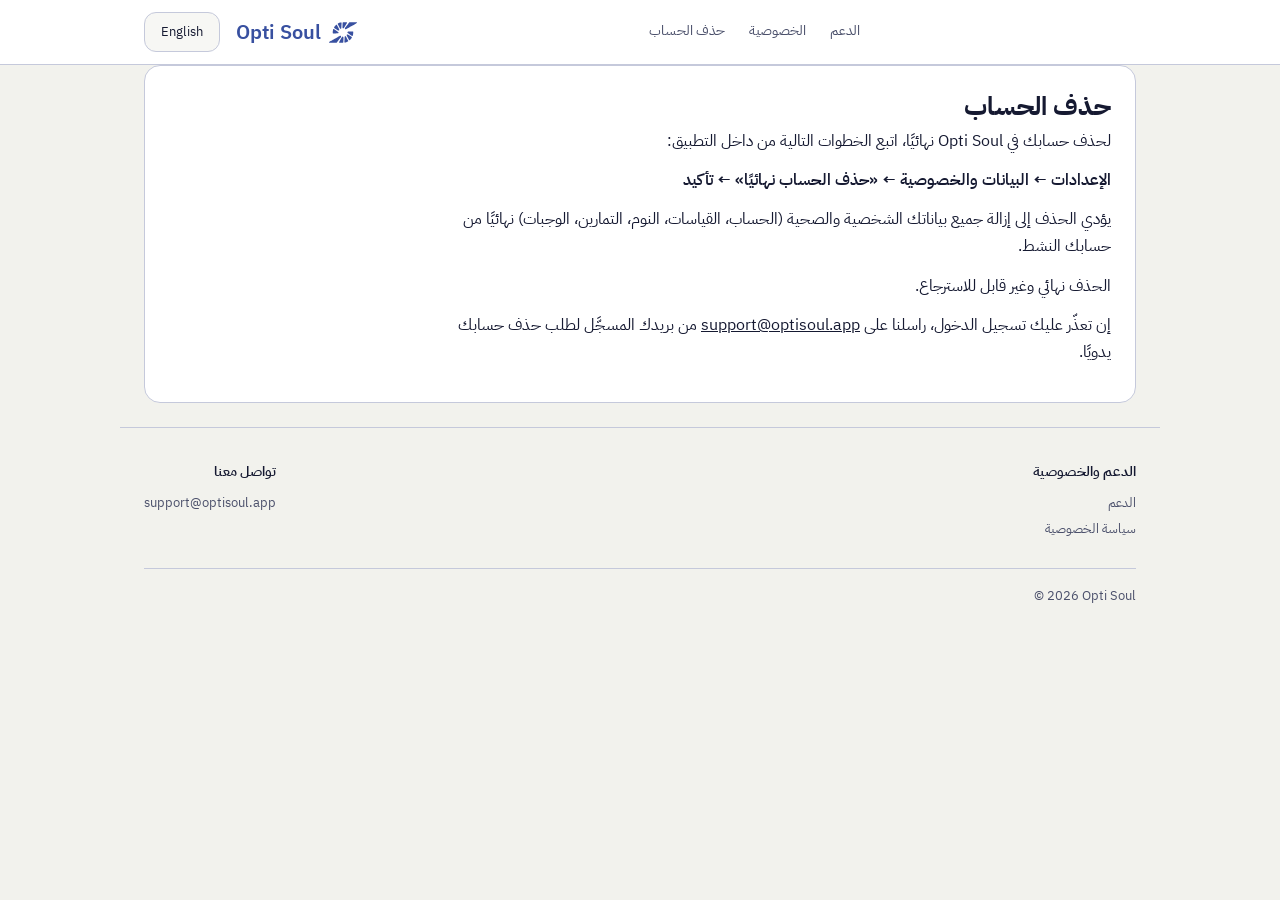
==== delete-account/index.html @ 91b5730b "site: resolve /delete-account pretty URL on GitHub Pages Plain static file servers (verified locally" ====
<!DOCTYPE html>
<html lang="ar" dir="rtl">
<head>
<meta charset="utf-8">
<meta name="viewport" content="width=device-width, initial-scale=1">
<script>
(function () {
  var html = document.documentElement;
  html.classList.add("js");
  /* شبكة أمان: لو تعذّر تحميل assets/js/nav.js (شبكة · حاجب إعلانات · خطأ
     تحليل) يبقى المحتوى مخفيًا للأبد بصنف html.js وحده بلا هذا؛ نظهره
     قسرًا بعد مهلة قصيرة إن لم يكن nav.js قد فعل ذلك عبر IntersectionObserver
     أولًا. راجع assets/style.css (قواعد .reveal) لسياق الحل الكامل. */
  setTimeout(function () {
    var els = document.querySelectorAll(".reveal:not(.is-visible)");
    for (var i = 0; i < els.length; i++) els[i].classList.add("is-visible");
  }, 1500);
})();
</script>
<title>حذف الحساب | Opti Soul</title>
<meta name="description" content="خطوات حذف حساب Opti Soul نهائيًا — How to permanently delete your Opti Soul account.">
<link rel="icon" type="image/svg+xml" href="../assets/brand/favicon.svg">
<link rel="icon" type="image/png" sizes="32x32" href="../assets/brand/favicon-32.png">
<link rel="apple-touch-icon" href="../assets/brand/favicon-180.png">
<link rel="canonical" href="https://optisoul.app/delete-account.html">

<meta name="theme-color" media="(prefers-color-scheme: light)" content="#F2F2ED">

<meta property="og:type" content="website">
<meta property="og:site_name" content="Opti Soul">
<meta property="og:title" content="حذف الحساب | Opti Soul">
<meta property="og:description" content="خطوات حذف حساب Opti Soul نهائيًا — How to permanently delete your Opti Soul account.">
<meta property="og:url" content="https://optisoul.app/delete-account.html">
<meta property="og:locale" content="ar_SA">
<meta name="twitter:card" content="summary">
<meta name="twitter:title" content="حذف الحساب | Opti Soul">
<meta name="twitter:description" content="خطوات حذف حساب Opti Soul نهائيًا — How to permanently delete your Opti Soul account.">

<link rel="preload" href="../assets/fonts/IBMPlexSansArabic-Regular.woff2" as="font" type="font/woff2" crossorigin>
<link rel="preload" href="../assets/fonts/IBMPlexSansArabic-Bold.woff2" as="font" type="font/woff2" crossorigin>
<link rel="preload" href="../assets/fonts/IBMPlexSansArabic-SemiBold.woff2" as="font" type="font/woff2" crossorigin>
<link rel="stylesheet" href="../assets/tokens.css">
<link rel="stylesheet" href="../assets/style.css">
</head>
<body>

<a class="skip-link" href="#main">
  <span data-ar>تخطَّ إلى المحتوى</span><span data-en hidden>Skip to content</span>
</a>

<header class="site-header">
  <div class="bar">
    <a class="brand" href="../support.html">
      <span class="brand-mark" aria-hidden="true"></span>
      <span class="brand-name">Opti Soul</span>
    </a>

    <div class="header-actions">
      <button id="langBtn" class="lang-toggle" type="button">English</button>
    </div>

    <details class="nav-disclosure" id="navDisclosure" open>
      <summary class="nav-toggle" id="navToggle" aria-controls="siteNav" aria-expanded="true">
        <span class="bar-line" aria-hidden="true"></span>
        <span class="bar-line" aria-hidden="true"></span>
        <span class="bar-line" aria-hidden="true"></span>
        <span class="sr-only">
          <span data-ar>فتح القائمة أو إغلاقها</span><span data-en hidden>Open or close the menu</span>
        </span>
      </summary>

      <nav class="site-nav" id="siteNav" aria-label="التنقّل الرئيسي" data-aria-label-ar="التنقّل الرئيسي" data-aria-label-en="Main navigation">
        <a href="../support.html"><span data-ar>الدعم</span><span data-en hidden>Support</span></a>
        <a href="../privacy.html"><span data-ar>الخصوصية</span><span data-en hidden>Privacy</span></a>
        <a href="../delete-account.html"><span data-ar>حذف الحساب</span><span data-en hidden>Delete Account</span></a>
      </nav>
    </details>
  </div>
</header>

<main id="main">

<!-- ==================== العربية ==================== -->
<article class="card" data-ar>
  <h1>حذف الحساب</h1>
  <p>لحذف حسابك في Opti Soul نهائيًا، اتبع الخطوات التالية من داخل التطبيق:</p>
  <p><strong>الإعدادات ← البيانات والخصوصية ← «حذف الحساب نهائيًا» ← تأكيد</strong></p>
  <p>يؤدي الحذف إلى إزالة جميع بياناتك الشخصية والصحية (الحساب، القياسات، النوم، التمارين، الوجبات) نهائيًا من حسابك النشط.</p>
  <p>الحذف نهائي وغير قابل للاسترجاع.</p>
  <p>إن تعذّر عليك تسجيل الدخول، راسلنا على <a class="ltr" href="mailto:support@optisoul.app">support@optisoul.app</a> من بريدك المسجَّل لطلب حذف حسابك يدويًا.</p>
</article>

<!-- ==================== English ==================== -->
<article class="card" data-en hidden>
  <h1>Delete Account</h1>
  <p>To permanently delete your Opti Soul account, follow these steps in the app:</p>
  <p><strong>Settings &rsaquo; Data &amp; Privacy &rsaquo; "Permanently delete account" &rsaquo; Confirm</strong></p>
  <p>Deletion permanently removes all your personal and health data (account, measurements, sleep, workouts, meals) from your active account.</p>
  <p>Deletion is irreversible.</p>
  <p>If you can't sign in, email <a href="mailto:support@optisoul.app">support@optisoul.app</a> from your registered address to request manual deletion.</p>
</article>

</main>

<footer>
  <div class="footer-col">
    <strong><span data-ar>الدعم والخصوصية</span><span data-en hidden>Support &amp; Privacy</span></strong>
    <a href="../support.html"><span data-ar>الدعم</span><span data-en hidden>Support</span></a>
    <a href="../privacy.html"><span data-ar>سياسة الخصوصية</span><span data-en hidden>Privacy Policy</span></a>
  </div>
  <div class="footer-col">
    <strong><span data-ar>تواصل معنا</span><span data-en hidden>Contact</span></strong>
    <a class="footer-email" href="mailto:support@optisoul.app">support@optisoul.app</a>
  </div>
  <div class="footer-copy">&copy; 2026 Opti Soul</div>
</footer>

<script src="../lang.js"></script>
<script src="../assets/js/nav.js"></script>
</body>
</html>
---- assets/tokens.css ----
/* ============================================================================
   Opti Soul — tokens.css
   مصدر واحد للتوكِنات. يُستورد في اللوحين والموقع؛ لا يعلن أحدهم توكِنًا محليًّا.
   مشتق من العلامة #151931 (صبغة 231°) ومن #F2F2ED — مقيسين من opti-soul-mark.png.
   البنية على نمط shadcn (:root / .dark) بأسمائها وأدوارها؛ القيم قيم Opti Soul.
   ⚠️ غير معتمد في DS الحاكم بعد. الأسبقية: الكود والقاعدة ← DS v2.0 ← هذا الملف.

   AMEND-15/16/17 (هذه الدفعة): النظام أحادي اللون في واجهة التطبيق — الهوية
   #3850A0/#7C93E8 والأكسنت #00FFCC والشفق (أورورا) كلها تنسحب من أدوار
   الواجهة. اللون يبقى فقط للدلالة (نجاح/تحذير/خطأ) والماكروز والبيانات
   (حلقات/رسوم/نوم) — تلك الأخيرة بمقياس تركواز واحد جديد (--data-*).
   الأزرار/العناصر/التنقّل/الحقول: كتلة أحادية معكوسة (أبيض في الداكن ·
   أسود في الفاتح) — لا لون علامة. التركيز: سماكة حدّ لا لون خاص — انظر
   :focus-visible أسفل الملف.
   ============================================================================ */

:root {
  /* ── الأسطح ── */
  --background:            #F2F2ED;
  --surface:               #FFFFFF;
  --elev-top:              #FFFFFF;
  --elev-bot:              #F7F7F4;
  --surface-elevated:      linear-gradient(180deg, var(--elev-top), var(--elev-bot));
  --card:                  #FFFFFF;
  --popover:               #FFFFFF;

  /* ── النص ── */
  --foreground:            #151931;   /* 15.39 على الخلفية */
  --card-foreground:       #151931;
  --popover-foreground:    #151931;
  --muted-foreground:      #4B506B;   /* 7.03 */

  /* ── الحدود والحقول ── */
  --border:                #C5C9DB;
  --input:                 #FFFFFF;
  --input-border:          #C5C9DB;
  /* --ring: كانت أكسنت #00FFCC — AMEND-17: التركيز الآن حدّ محايد أثقل لا
     لون خاص. تُبقى مُعرَّفة (تفاديًا لكسر أي استهلاك لوحي قائم) لكن تُشير
     إلى حبر محايد، لا صبغة. انظر --focus-weight وقاعدة :focus-visible أسفل. */
  --ring:                  var(--foreground);

  /* ── الأدوار — AMEND-15: كتلة معكوسة أحادية بدل لون الهوية.
     primary/primary-foreground يتبادلان مكان الحبر/الخلفية حرفيًّا: كتلة
     سوداء على نص أبيض في الفاتح، وكتلة بيضاء على نص أسود في الداكن —
     "معكوسة" بمعنى معاكسة لسطح الخلفية المحيط بها في كل وضع. ── */
  --primary:               var(--foreground);
  --primary-foreground:    var(--background);
  --secondary:             #FFFFFF;
  --secondary-foreground:  #151931;
  --muted:                 #F7F7F4;

  /* ── الدلالة — لون واحد للوضعين، بقرار المالك. الأكسنت #00FFCC تقاعد
     (AMEND-17) — كان الدور الوحيد غير الدلالي هنا؛ لا يُستبدَل بلون آخر،
     الإنجاز/الحالة النشطة تُعرَض الآن بالكتلة الأحادية (primary) أو
     بالدلالة الفعلية (success) حسب السياق، لا بلون طاقة خاص. ── */
  --success:               #5FD97F;
  --warning:               #E8A54E;
  --danger:                #E8705F;
  --destructive:           #E8705F;   /* اسم shadcn، بقيمة danger — لا لون ثانٍ */
  --destructive-foreground:#F2F2ED;

  /* ── الماكروز — تحتفظ بلونها، غير متأثرة بالتحوّل الأحادي (القرار
     يستثنيها صراحة) ── */
  --macro-protein:         #7C93E8;
  --macro-carbs:           #FFDB46;
  --macro-fat:             #E8A54E;

  /* ── مقياس البيانات — تركواز واحد، صبغة واحدة، كلا الوضعين (AMEND-16).
     11 وقفة من `50` (الأفتح) إلى `950` (الأغمق) — قيم مطلقة لا تتغيّر
     بين الوضعين؛ الأدوار أسفل تختار الوقفة المناسبة لكل وضع. اللون هنا
     محصور بثلاثة استعمالات فقط: الحلقات · الرسوم · مراحل النوم — لا شيء
     غيرها (لا أزرار، لا تنقّل، لا حقول). ── */
  --data-50:               #F3FAF9;
  --data-100:              #D7F0EE;
  --data-200:              #B0DFDC;
  --data-300:              #80C8C6;
  --data-400:              #56ABAB;
  --data-500:              #3C8F90;
  --data-600:              #2E7073;
  --data-700:              #285A5D;
  --data-800:              #24494B;
  --data-900:              #213E40;
  --data-950:              #132D30;

  /* ── الحلقات (تقدّم/أهداف) — تدرّج + رأس متوهّج، فاتح: وقفات أغمق
     (الخلفية فاتحة فتحتاج تشبّعًا أعلى للتباين) ── */
  --data-ring-start:       var(--data-600);
  --data-ring-end:         var(--data-800);
  --data-ring-head:        var(--data-900);

  /* ── الرسوم البيانية — سلسلة واحدة ── */
  --data-chart-single:     var(--data-700);
  /* ── الرسوم البيانية — عدّة سلاسل، حتى 3 ألوان صريحة. سلسلة رابعة
     تحتاج نمطًا (خط متقطّع/نقطي/نسيج) لا وقفة تركواز رابعة — DS-C4
     إلزامية (اللون ليس القناة الوحيدة أصلًا، وأربع درجات من نفس الصبغة
     مائلة للتشابه البصري بدون نمط مرافق). ── */
  --data-chart-1:          var(--data-600);
  --data-chart-2:          var(--data-800);
  --data-chart-3:          var(--data-950);

  /* ── مراحل النوم — مرتّبة على نفس المقياس، عميق → ريم. الثلاثة كلها
     الآن من قرار مالك مباشر (30 أغسطس 2026): «خفيف» كانت مُستنتَجة
     بالمنتصف بين عميق/ريم (400 داكن · 800 فاتح) — استُبدلت بـ300/700.
     استيقاظ يبقى تحذير (لا تركواز) — دلالة لا بيانات. ── */
  --data-sleep-deep:        var(--data-950);
  --data-sleep-light:       var(--data-700);   /* قرار مالك (30 أغسطس 2026) — يستبدل القيمة المُستنتَجة 800 */
  --data-sleep-rem:         var(--data-600);
  --data-sleep-awake:       var(--warning);

  /* ── نصف القطر — مقيس من lib/core/app_theme.dart:704-708 (AppRadii)
     لا من الملحق ولا من اللوحين: كلاهما كان يحمل سلّمًا مخالفًا للكود الحيّ.
     الأسماء بالدور لا بالحجم، لأن هذا ما يفعله AppRadii. ── */
  --radius-button: 12px;   /* AppRadii.button */
  --radius-input:  12px;   /* AppRadii.input */
  --radius-snack:  12px;   /* AppRadii.snackBar */
  --radius-card:   16px;   /* AppRadii.card */
  --radius-sheet:  24px;   /* AppRadii.sheet */
  --radius-pill:   999px;  /* لا نظير في AppRadii — للحبّات الدائرية */

  /* أسماء اللوحين، مربوطة بالأدوار أعلاه — لا سلّم ثانٍ */
  --r-xs: var(--radius-button);
  --r-sm: var(--radius-button);
  --r-md: var(--radius-card);
  --r-lg: var(--radius-sheet);
  --r-xl: var(--radius-pill);

  /* ── الحركة — سلّم DS v2.0 الحاكم حرفيًا ── */
  --dur-fast: 120ms;  --dur-base: 200ms;  --dur-std: 300ms;
  --dur-scenic: 450ms; --dur-narrative: 800ms;
  --ease-standard: cubic-bezier(0.215, 0.61, 0.355, 1);   /* easeOutCubic */
  --ease-rings:    cubic-bezier(0.165, 0.84, 0.44, 1);    /* easeOutQuart */
  --dur-celebration: 1200ms;  /* AMEND-11 مقترح — غالق · رقم قياسي · إنهاء جلسة */

  /* ── التركيز — سماكة حدّ لا لون خاص (AMEND-17). كان --focus هالة أكسنت
     ملوَّنة؛ الإشارة الآن سماكة الحدّ وحدها فوق حبر محايد. ── */
  --focus-weight:          3px;

  /* ── أسماء اللوحين والموقع (المستهلك الفعلي) ─────────────────────────────
     ليست أسماء بديلة: هي الأسماء المستعملة في كل var() في اللوحين. أُبقيت
     كما هي لئلا تُعاد كتابة 32 موضعًا، وقيمها من العائلة المعتمدة.
     AMEND-17: --brand و--accent-ink كانتا تحملان لون الهوية/نصّه — أُعيد
     توجيههما إلى الحبر المحايد (نفس primary/primary-foreground أعلاه) بدل
     حذفهما، فلا ينكسر أي استهلاك لوحي قائم؛ إعادة تسمية 32 الموضع نفسها
     خارج نطاق هذه الدفعة (توكِنات فقط، لا Dart ولا تعديل بنية اللوحين). */
  --bg:                    #F2F2ED;
  --elevated:              #FFFFFF;   /* للاستعمالات غير المتدرّجة فقط */
  --stroke:                #C5C9DB;
  --text:                  #151931;
  --text-2:                #4B506B;
  --brand:                 var(--primary);       /* كانت #3850A0 — أُعيد توجيهها، لا لون هوية بعد الآن */
  --accent-ink:            var(--primary-foreground); /* كانت نصًّا فوق أكسنت #00FFCC — بلا سطح أكسنت لتقف عليه بعد التقاعد */
  --error:                 #E8705F;
  /* الماكروز بأسماء اللوحين — s2/s3/s4 تبقى ماكروز بلا تغيير. s1 كانت
     الأكسنت #00FFCC (لا ماكرو) — أُعيد توجيهها لسلسلة بيانات تركواز
     واحدة بدل حذفها (AMEND-17). */
  --s1:                    var(--data-chart-single);
  --s2:                    #7C93E8;   /* بروتين */
  --s3:                    #E8A54E;   /* دهون */
  --s4:                    #FFDB46;   /* كارب */
  /* الظلال وحلقة التركيز */
  --sh1: 0 1px 2px rgba(0,0,0,.04), 0 1px 1px rgba(0,0,0,.02);
  --sh2: 0 4px 12px rgba(0,0,0,.06), 0 2px 4px rgba(0,0,0,.04);
  --sh3: 0 12px 32px rgba(0,0,0,.08), 0 4px 8px rgba(0,0,0,.04);
  /* --focus: كانت هالة أكسنت rgba(0,255,204,.28) — أُعيد توجيهها لحبر
     محايد شفاف (AMEND-17)؛ الإشارة الفعلية سماكة الحدّ (--focus-weight)
     لا هذا الظل. */
  --focus: 0 0 0 3px rgba(21,25,49,.28);
}

.dark {
  --background:            #0D0F1D;
  --surface:               #13172D;
  --elev-top:              #1A1F3C;
  --elev-bot:              #151930;
  --card:                  #13172D;
  --popover:               #13172D;

  --foreground:            #F2F2ED;   /* 16.95 */
  --card-foreground:       #F2F2ED;
  --popover-foreground:    #F2F2ED;
  --muted-foreground:      #9A9EB8;   /* 7.21 */

  --border:                #2C304C;
  --input:                 #1A1F3C;
  --input-border:          #2C304C;
  --ring:                  var(--foreground);

  --primary:               var(--foreground);
  --primary-foreground:    var(--background);
  --secondary:             #1A1F3C;
  --secondary-foreground:  #F2F2ED;
  --muted:                 #13172D;

  /* الدلالة والماكروز: نفس قيم الفاتح — قرار المالك، لون واحد للوضعين */

  /* ── الحلقات — الداكن: وقفات أفتح (الخلفية داكنة فتكفيها تشبّع أقل) ── */
  --data-ring-start:       var(--data-200);
  --data-ring-end:         var(--data-400);
  --data-ring-head:        var(--data-100);

  --data-chart-single:     var(--data-300);
  --data-chart-1:          var(--data-100);
  --data-chart-2:          var(--data-300);
  --data-chart-3:          var(--data-500);

  --data-sleep-deep:        var(--data-500);
  --data-sleep-light:       var(--data-300);   /* قرار مالك (30 أغسطس 2026) — يستبدل القيمة المُستنتَجة 400 */
  --data-sleep-rem:         var(--data-200);
  --data-sleep-awake:       var(--warning);

  --focus-weight:          3px;

  /* أسماء اللوحين — الوضع الداكن */
  --bg:                    #0D0F1D;
  --elevated:              #1A1F3C;
  --stroke:                #2C304C;
  --text:                  #F2F2ED;
  --text-2:                #9A9EB8;
  --brand:                 var(--primary);
  --accent-ink:            var(--primary-foreground);
  --error:                 #E8705F;
  --s1: var(--data-chart-single);  --s2: #7C93E8;  --s3: #E8A54E;  --s4: #FFDB46;
  --sh1: none;  --sh2: none;  --sh3: none;
  --focus: 0 0 0 3px rgba(242,242,237,.28);
}

/* ── الخصائص المنطقية إلزامية (خامسًا-د) ────────────────────────────────────
   ✅ inset-inline · margin-inline · padding-inline · border-inline
   ❌ left/right · margin-left · padding-right — RTL يصحّ بالبناء لا بالمراجعة   */

/* ── مكاسب طباعية بصفر تكلفة ── */
h1, h2, h3 { text-wrap: balance; }
.num, [data-demo], time, output { font-feature-settings: 'tnum' 1; }

/* ── التحويم: حالة لونية فقط. ممنوع transform/ظل/إزاحة — هي وحدها ما يكلّف
   أداءً ويحتاج عكسًا في RTL. ولكل تحويم مكافئ لمس، فآيفون بلا تحويم. ── */
@media (hover: hover) {
  .interactive:hover { background: var(--elev-top); transition: background var(--dur-fast) var(--ease-standard); }
}
.interactive:active { background: var(--elev-top); }

/* ── التركيز (AMEND-17): سماكة حدّ لا لون خاص — HIG لا يستعمل هالة أكسنت
   ملوَّنة للتركيز، والقرار الأحادي يمنعها أصلًا. --ring الآن حبر محايد
   (يتبع النص/الخلفية بانعكاسها التلقائي بين الوضعين)، والسماكة
   (--focus-weight) هي الإشارة الفعلية، لا الصبغة. لا تزال :focus-visible
   لا :focus، ولا تُحذف. ── */
:focus-visible { outline: var(--focus-weight) solid var(--ring); outline-offset: 2px; }

/* ── احترام تقليل الحركة ── */
@media (prefers-reduced-motion: reduce) {
  *, *::before, *::after { animation-duration: .01ms !important; transition-duration: .01ms !important; }
}
---- assets/style.css ----
/* tokens.css fingerprint: 1019278ce2dd — regenerate by copying opti_soul/docs/tokens.css */

/* =====================================================================
   Opti Soul — أنماط الموقع.
   الألوان تأتي الآن من assets/tokens.css (يُستورد قبل هذا الملف على كل
   صفحة) — لا تعريف لوني محلي هنا (AMEND — Session 37: كان لهذا الملف
   لوحة ألوان يدوية خاصة به مقيسة من app_theme.dart؛ حُذفت واستُبدل كل
   مستهلك بدور tokens.css المناظر، والأكسنت #00FFCC وحدّ #7C93E8 تقاعدا
   نهائيًا لصالح كتلة أحادية اللون. التفاصيل الكاملة في تقرير الجلسة).
   المسافات ونصف القطر والحركة والخط تبقى مِلك هذا الموقع، غير مرتبطة
   بـtokens.css (خارج نطاق تلك الدفعة).
   ===================================================================== */

:root {
  /* المسافات — AppSpacing (app_theme.dart:667-679) */
  --s1: 4px;
  --s2: 8px;
  --s3: 12px;
  --s4: 16px;
  --s5: 24px;
  --s6: 32px;

  /* أنصاف الأقطار — AppRadii (app_theme.dart:701-716) — فقط ما يُستهلك فعليًا */
  --r-card: 16px;
  --r-button: 12px;

  /* الظل — AppShadows.floating (app_theme.dart:737-747): Color(0x59000000) */
  --shadow-floating: 0 4px 12px rgba(0, 0, 0, 0.35);

  /* الحركة — AppMotion (app_theme.dart:722-735) */
  --motion-fast: 200ms;
  --motion-medium: 300ms;
  --motion-curve: cubic-bezier(0.215, 0.61, 0.355, 1); /* تقريب لـ easeOutCubic */

  /* الخط — pubspec.yaml: IBMPlexSansArabic (400 · 600 · 700 فقط)، مستضاف محليًا */
  --font-family: "IBM Plex Sans Arabic", -apple-system, BlinkMacSystemFont,
    "Segoe UI", Tahoma, Arial, sans-serif;

  /* الهوية — الأزرق الأصلي #3850A0 محصور حرفيًّا بمكانين على كامل الموقع:
     علامة الماركة (.brand-mark) ووسم الاسم في الترويسة (.brand) — لا شيء
     غيرهما يستهلك هذا المتغيّر (لا أزرار، لا روابط، لا عناوين، لا تركيز).
     كل ما عداه أحادي اللون عبر أدوار tokens.css. */
  --brand: #3850A0;
}

/* ---------- الخط المستضاف محليًا (assets/fonts/) — لا طلب خارجي ----------
   woff2 هو الصيغة الوحيدة المستضافة الآن (Session 37: حُذف fallback الـttf
   بعد التأكد أن كل المتصفحات المستهدفة تدعم woff2). */
@font-face {
  font-family: "IBM Plex Sans Arabic";
  src: url("fonts/IBMPlexSansArabic-Regular.woff2") format("woff2");
  font-weight: 400;
  font-style: normal;
  font-display: swap;
}
@font-face {
  font-family: "IBM Plex Sans Arabic";
  src: url("fonts/IBMPlexSansArabic-SemiBold.woff2") format("woff2");
  font-weight: 600;
  font-style: normal;
  font-display: swap;
}
@font-face {
  font-family: "IBM Plex Sans Arabic";
  src: url("fonts/IBMPlexSansArabic-Bold.woff2") format("woff2");
  font-weight: 700;
  font-style: normal;
  font-display: swap;
}

* { box-sizing: border-box; }

html, body { margin: 0; padding: 0; }

html {
  scroll-behavior: smooth;
}

@media (prefers-reduced-motion: reduce) {
  html { scroll-behavior: auto; }
  * { animation-duration: 0.01ms !important; animation-iteration-count: 1 !important; transition-duration: 0.01ms !important; scroll-behavior: auto !important; }
}

/* الطباعة العربية — القيم مقيسة قبل التغيير: line-height:1.6 (نص)، 1.35/1.45
   (h1/h2)، font-size:16px، بلا letter-spacing وبلا text-align صريح. القيم
   الجديدة أدناه: 1.7 للنص الجاري (تباين رأسي أوسع للمحارف العربية، يمنع
   قصّ النزول والتشكيل الذي يسبّبه ارتفاع سطر محسوب للاتينية)، 1.3 للعناوين،
   letter-spacing:0 صريح (الحروف متصلة، أي تباعد يكسر الاتصال)، text-align:
   start صريح (يورَّث لكل عنصر ابن، صفر استخدام لـ right). */
body {
  background: var(--background);
  color: var(--foreground);
  font-family: var(--font-family);
  font-weight: 400;
  line-height: 1.7;
  font-size: 16px;
  letter-spacing: 0;
  text-align: start;
  min-width: 320px;
}

@media (max-width: 640px) {
  body { font-size: 17px; } /* حدّ أدنى 17px على الجوال — العربية تبدو أصغر بصريًا عند نفس الحجم الاسمي للاتينية */
}

h1, h2, h3, .brand, .btn, label, button { font-family: var(--font-family); line-height: 1.3; }

/* ---------- تخطَّ إلى المحتوى ---------- */
.skip-link {
  position: absolute;
  inset-inline-start: var(--s3);
  inset-block-start: -100px;
  background: var(--primary);
  color: var(--primary-foreground);
  padding: var(--s2) var(--s4);
  border-radius: var(--r-button);
  font-weight: 600;
  font-size: 14px;
  text-decoration: none;
  z-index: 100;
  transition: inset-block-start var(--motion-fast) var(--motion-curve);
}

.skip-link:focus { inset-block-start: var(--s3); }

/* ---------- حالة التركيز ---------- — سماكة حدّ لا لون خاص (tokens.css
   :focus-visible، مستوردة قبل هذا الملف): لا قاعدة محلية إضافية هنا، كي لا
   تُعيد تعريف outline-color بلون أكسنت متقاعد. */

/* ---------- الترويسة والتنقّل ---------- */
.site-header {
  background: var(--card);
  border-bottom: 1px solid var(--border);
  padding-block: var(--s3);
  position: sticky;
  inset-block-start: 0;
  z-index: 50;
}

.bar {
  max-width: 1040px;
  margin-inline: auto;
  padding-inline: var(--s5);
  display: flex;
  align-items: center;
  justify-content: space-between;
  gap: var(--s4);
}

.brand {
  display: inline-flex;
  align-items: center;
  gap: var(--s2);
  font-size: 20px; /* titleLarge */
  font-weight: 600;
  color: var(--brand);
  text-decoration: none;
  flex: none;
}

.brand-mark {
  /* SVG متجه مُستخرَج بـpotrace من ألفا-قناع الشعار النقطي الأصلي (لم يعد
     محفوظًا في المستودع — انظر decision 7)، حجم أصغر بـ94% (8.3KB مقابل
     144.7KB)، وحادّ في أي دقّة شاشة لأنه متجهي
     لا نقطي — يحلّ سؤال الحدّة على 2x/3x نهائيًا. الأزرق --brand هو أحد
     مكانين وحيدين على كامل الموقع يُسمح لهما باستهلاك لون الهوية. */
  inline-size: 28px;
  block-size: 28px;
  background-color: var(--brand);
  -webkit-mask-image: url("brand/opti-soul-mark.svg");
  mask-image: url("brand/opti-soul-mark.svg");
  -webkit-mask-size: contain;
  mask-size: contain;
  -webkit-mask-repeat: no-repeat;
  mask-repeat: no-repeat;
  -webkit-mask-position: center;
  mask-position: center;
  flex: none;
}

.brand-name { direction: ltr; unicode-bidi: isolate; }

/* القائمة المنسدلة للجوال — details/summary أصيل، يعمل بلا JS: الحالة
   المفتوحة/المغلقة سمة HTML حقيقية (open)، لا صنف يديره JS. summary هو
   الابن الأول إلزاميًا (شرط المتصفح ليعمل كمشغّل)، فانتقل زر الهامبرغر
   في DOM إلى ما بعد .header-actions؛ رُتِّب بصريًا بـorder على سطح المكتب
   فقط ليعود بين الشعار والإجراءات كما كان (انظر ترتيب @media(min-width:641px)
   أدناه). */
.nav-disclosure { margin: 0; }

.nav-disclosure summary.nav-toggle { list-style: none; }
.nav-disclosure summary.nav-toggle::-webkit-details-marker { display: none; }
.nav-disclosure summary.nav-toggle::marker { content: ""; }

.site-nav {
  display: flex;
  align-items: center;
  gap: var(--s5);
  flex: 1;
  justify-content: center;
}

.site-nav a {
  color: var(--muted-foreground);
  text-decoration: none;
  font-size: 14px; /* labelMedium */
  font-weight: 400;
  padding-block: var(--s1);
  border-block-end: 2px solid transparent;
  transition: color var(--motion-fast) var(--motion-curve),
    border-color var(--motion-fast) var(--motion-curve);
}

.site-nav a:hover,
.site-nav a:focus-visible { color: var(--foreground); }
.site-nav a:hover { border-block-end-color: var(--border); }

.header-actions { display: flex; align-items: center; gap: var(--s3); flex: none; }

.lang-toggle {
  background: var(--muted);
  border: 1px solid var(--border);
  color: var(--foreground);
  border-radius: var(--r-button);
  padding-block: var(--s2);
  padding-inline: var(--s4);
  font: inherit;
  font-size: 13px; /* labelMedium */
  cursor: pointer;
  white-space: nowrap;
  transition: opacity var(--motion-fast) var(--motion-curve);
}

.lang-toggle:hover { opacity: .75; }

/* زر القائمة (الجوال) — hamburger بلا مكتبة */
.nav-toggle {
  display: none;
  flex-direction: column;
  justify-content: center;
  align-items: center;
  gap: var(--s1);
  background: transparent;
  border: 1px solid var(--border);
  border-radius: var(--r-button);
  inline-size: 44px;
  block-size: 44px;
  cursor: pointer;
  flex: none;
}

.nav-toggle .bar-line {
  display: block;
  inline-size: 18px;
  block-size: 2px;
  background: var(--foreground);
  border-radius: 1px;
  transition: transform var(--motion-fast) var(--motion-curve),
    opacity var(--motion-fast) var(--motion-curve);
}

/* تحويل الهامبرغر إلى X — مرتبط بسمة [open] الأصيلة (يعمل بلا JS)، وأيضًا
   بـaria-expanded إن ضبطها JS كطبقة دفاع إضافية (اتفاق الحالتين لا يضرّ). */
.nav-disclosure[open] > summary.nav-toggle .bar-line:nth-child(1),
.nav-toggle[aria-expanded="true"] .bar-line:nth-child(1) { transform: translateY(6px) rotate(45deg); }
.nav-disclosure[open] > summary.nav-toggle .bar-line:nth-child(2),
.nav-toggle[aria-expanded="true"] .bar-line:nth-child(2) { opacity: 0; }
.nav-disclosure[open] > summary.nav-toggle .bar-line:nth-child(3),
.nav-toggle[aria-expanded="true"] .bar-line:nth-child(3) { transform: translateY(-6px) rotate(-45deg); }

.sr-only {
  position: absolute;
  inline-size: 1px;
  block-size: 1px;
  padding: 0;
  margin: -1px;
  overflow: hidden;
  clip: rect(0, 0, 0, 0);
  white-space: nowrap;
  border: 0;
}

/* ---------- التخطيط ---------- */
main { max-width: 1040px; margin-inline: auto; padding-inline: var(--s5); }
.content-narrow { max-width: 860px; margin-inline: auto; padding-inline: var(--s5); }

/* ارتفاع الترويسة الثابتة — محسوب من صندوقها الفعلي وليس رقمًا عشوائيًا:
   padding-block(s3=12px)×2 = 24px + أطول عنصر داخلي (نفس ارتفاع .nav-toggle
   بعد رفعه إلى 44px لهدف اللمس — أطول من brand-mark 28px) = 44px + حد سفلي
   1px = 69px. زائدًا مسافة تنفّس s4=16px قبل عنوان القسم = 85px. */
:root { --header-block-size: 69px; }

section {
  scroll-margin-block-start: calc(var(--header-block-size) + var(--s4)); /* 85px — يعوّض الترويسة الثابتة عند التنقّل الداخلي (نقر أو Tab+Enter، كلاهما يُفعّل نفس رابط التجزئة) */
}

/* إيقاع رأسي بين الأقسام الرئيسية — s6×2=64px مشتقة من AppSpacing (لا رقم
   عشوائي)، يفصل «الوحدات الست» عن «كيف يعمل» عن «الأسئلة» فصلًا واضحًا.
   تتضامّ (collapse) مع الهامش السفلي للعنصر السابق (.trust-bar/.card) فتبقى
   64px نهائيًا لا 64+سابق. */
#modules, #how, #faq { margin-block-start: calc(var(--s6) * 2); }

.card {
  background: var(--card);
  border: 1px solid var(--border);
  border-radius: var(--r-card);
  padding: var(--s5);
  margin-block-end: var(--s4);
}

h1 {
  font-size: 26px;
  font-weight: 700;
  color: var(--foreground);
  margin: 0 0 var(--s1);
}

h2 {
  font-size: 19px;
  font-weight: 600;
  color: var(--foreground);
  margin: var(--s6) 0 var(--s3);
  padding-block-start: var(--s5);
  border-block-start: 1px solid var(--border);
}

.card > h2:first-of-type,
section > h2:first-child { border-block-start: 0; padding-block-start: 0; margin-block-start: var(--s5); }

h3 { font-size: 16px; font-weight: 600; margin: var(--s5) 0 var(--s2); color: var(--foreground); }

/* عرض أقصى للنص الجاري (~68ch) لمنع فقد العين موضعها عند سطر طويل يمتد
   بعرض الشاشة كاملة. ch مبنية على عرض محرف "0" في اللاتينية وليست مقياسًا
   دقيقًا للعربية، لكنها الأداة الوحيدة المتاحة بـCSS خام؛ رُوجعت بصريًا. */
p { margin: 0 0 var(--s3); color: var(--foreground); max-width: 68ch; }

ul { margin: 0 0 var(--s3); padding-inline-start: var(--s5); max-width: 68ch; }
li { margin-block-end: var(--s2); }

.meta { color: var(--muted-foreground); font-size: 13px; margin: 0 0 var(--s1); }

a { color: var(--foreground); }

strong { font-weight: 600; color: var(--foreground); }

.ltr { direction: ltr; unicode-bidi: isolate; }

/* ---------- الأزرار ---------- */
.btn {
  display: inline-block;
  border-radius: var(--r-button);
  text-decoration: none;
  font-weight: 600;
  font-size: 16px; /* labelLarge */
  padding-block: var(--s3);
  padding-inline: var(--s5);
  transition: opacity var(--motion-fast) var(--motion-curve);
}

/* ---------- شريط الثقة ---------- */
.trust-bar {
  display: flex;
  flex-wrap: wrap;
  gap: var(--s5);
  margin-block-end: var(--s5);
}

.trust-item {
  display: flex;
  align-items: center;
  gap: var(--s2);
  color: var(--muted-foreground);
  font-size: 14px;
}

.trust-item .check-icon { inline-size: 18px; block-size: 18px; color: var(--success); flex: none; }
.trust-item .check-icon svg { display: block; inline-size: 100%; block-size: 100%; }

/* ---------- تبويبات الوحدات — نمط WAI-ARIA Tabs ---------- */
.tablist {
  display: flex;
  flex-wrap: wrap;
  gap: var(--s2);
  margin-block-end: var(--s4);
  border-block-end: 1px solid var(--border);
  padding-block-end: var(--s3);
}

[role="tab"] {
  background: transparent;
  border: 1px solid var(--border);
  color: var(--muted-foreground);
  border-radius: var(--r-button);
  padding-block: var(--s2);
  padding-inline: var(--s4);
  font: inherit;
  font-size: 14px;
  font-weight: 600;
  cursor: pointer;
  display: inline-flex;
  align-items: center;
  gap: var(--s2);
  transition: background-color var(--motion-fast) var(--motion-curve),
    color var(--motion-fast) var(--motion-curve),
    border-color var(--motion-fast) var(--motion-curve);
}

[role="tab"] svg { inline-size: 18px; block-size: 18px; flex: none; }

[role="tab"][aria-selected="true"] {
  /* خلفية + حد + وزن خط أثقل معًا — لا تمييز على إشارة واحدة (ضعاف البصر /
     إضاءة قوية). كتلة أحادية (--muted/--foreground) بدل الأكسنت المتقاعد
     #00FFCC — لا صبغة هوية على التنقّل. */
  background: var(--muted);
  border-color: var(--foreground);
  color: var(--foreground);
  font-weight: 700;
}

[role="tab"]:hover { color: var(--foreground); border-color: var(--border); }

[role="tabpanel"] {
  background: var(--card);
  border: 1px solid var(--border);
  border-radius: var(--r-card);
  padding: var(--s5);
  margin-block-end: var(--s3);
}

[role="tabpanel"] h3 { margin-block-start: 0; }
[role="tabpanel"] ul { padding-inline-start: var(--s5); margin-block-end: 0; }

/* ---------- بطاقات الوحدات (تُستهلَك داخل كل لوح تبويب) ---------- */
.modules { display: grid; grid-template-columns: repeat(2, 1fr); gap: var(--s3); margin-block-end: var(--s5); }

.module {
  background: var(--card);
  border: 1px solid var(--border);
  border-radius: var(--r-card);
  padding: var(--s4);
  display: flex;
  flex-direction: column;
  gap: var(--s2);
  transition: border-color var(--motion-fast) var(--motion-curve),
    transform var(--motion-fast) var(--motion-curve);
}

.module:hover { border-color: var(--border); transform: translateY(-2px); }

.module-icon { inline-size: 28px; block-size: 28px; color: var(--foreground); flex: none; }
.module-icon svg { display: block; inline-size: 100%; block-size: 100%; }
.module strong { font-size: 15px; font-weight: 600; color: var(--foreground); }
.module span { font-size: 13px; color: var(--muted-foreground); line-height: 1.7; }

/* ---------- كيف يعمل — خطوات مرقّمة ---------- */
.steps {
  display: grid;
  grid-template-columns: repeat(3, 1fr);
  gap: var(--s4);
  margin-block-end: var(--s5);
}

.step {
  background: var(--card);
  border: 1px solid var(--border);
  border-radius: var(--r-card);
  padding: var(--s5);
}

.step-number {
  display: inline-flex;
  align-items: center;
  justify-content: center;
  inline-size: 32px;
  block-size: 32px;
  border-radius: 50%;
  background: var(--muted);
  border: 1px solid var(--border);
  color: var(--foreground);
  font-weight: 700;
  font-size: 15px;
  margin-block-end: var(--s3);
}

.step h3 { margin-block-start: 0; }
.step p { color: var(--muted-foreground); font-size: 14px; margin-block-end: 0; }

/* ---------- الأسئلة الشائعة — details/summary أصيلة ---------- */
.faq-item {
  background: var(--card);
  border: 1px solid var(--border);
  border-radius: var(--r-card);
  margin-block-end: var(--s3);
  overflow: hidden;
}

.faq-item summary {
  cursor: pointer;
  list-style: none;
  padding: var(--s4) var(--s5);
  font-weight: 600;
  color: var(--foreground);
  display: flex;
  align-items: center;
  justify-content: space-between;
  gap: var(--s3);
}

.faq-item summary::-webkit-details-marker { display: none; }

.faq-caret {
  inline-size: 18px;
  block-size: 18px;
  color: var(--muted-foreground);
  flex: none;
  transition: transform var(--motion-fast) var(--motion-curve);
}

.faq-item[open] .faq-caret { transform: rotate(180deg); }

.faq-item p {
  padding: 0 var(--s5) var(--s4);
  color: var(--muted-foreground);
  margin: 0;
}

/* ---------- بطاقات الروابط (الدعم / الخصوصية) ---------- */
.tiles { display: grid; gap: var(--s3); grid-template-columns: 1fr 1fr; }

.tile {
  display: block;
  background: var(--card);
  border: 1px solid var(--border);
  border-radius: var(--r-card);
  padding: var(--s4);
  text-decoration: none;
  color: var(--foreground);
  transition: border-color var(--motion-fast) var(--motion-curve),
    transform var(--motion-fast) var(--motion-curve);
}

.tile:hover { border-color: var(--border); transform: translateY(-2px); }
.tile strong { display: block; color: var(--foreground); font-size: 16px; margin-block-end: var(--s1); }
.tile span { color: var(--muted-foreground); font-size: 13px; }

/* ---------- ظهور تدريجي عند التمرير ----------
   الافتراض: مرئي (opacity:1) بلا أي شرط — هذا ما يراه أي زائر/زاحف لا
   ينفّذ JS. الإخفاء نفسه مشروط بـhtml.js (يضيفها سكربت مضمَّن صغير في
   <head> كل صفحة، قبل هذا الملف، لا داخل nav.js) — فلا يُخفى شيء إلا وقد
   ثبت أن JS يعمل فعلًا. هذا يغطي الحالات الثلاث بقاعدة واحدة: بلا JS
   (html.js غائبة، لا إخفاء) · JS يعمل (nav.js يُظهر عبر IntersectionObserver)
   · JS يعمل لكن nav.js فشل تحميله (شبكة أمان setTimeout في السكربت
   المضمَّن نفسه يُظهر كل شيء بعد 1.5 ثانية إن لم يظهر بالفعل). سكربت
   الوضع الداكن (تفضيل النظام) مستقل تمامًا عن هذه الآلية ولا يتعارض معها
   — كلاهما يضيف صنفًا على <html> (js/dark) دون أن يقرأ أحدهما الآخر. */
.reveal {
  opacity: 1;
  transform: none;
}

html.js .reveal {
  opacity: 0;
  transform: translateY(12px);
  transition: opacity var(--motion-medium) var(--motion-curve),
    transform var(--motion-medium) var(--motion-curve);
}

html.js .reveal.is-visible { opacity: 1; transform: translateY(0); }

@media (prefers-reduced-motion: reduce) {
  html.js .reveal, .reveal {
    opacity: 1;
    transform: none;
    transition: none;
  }
}

/* ---------- التذييل ---------- */
footer {
  max-width: 1040px;
  margin-inline: auto;
  padding: var(--s6) var(--s5) var(--s6);
  color: var(--muted-foreground);
  font-size: 13px;
  border-block-start: 1px solid var(--border);
  margin-block-start: var(--s5);
  display: flex;
  flex-wrap: wrap;
  justify-content: space-between;
  gap: var(--s4);
}

.footer-col strong { display: block; color: var(--foreground); margin-block-end: var(--s2); font-size: 14px; }
.footer-col a { display: block; color: var(--muted-foreground); text-decoration: none; margin-block-end: var(--s1); }
.footer-col a:hover { color: var(--foreground); }
.footer-email { direction: ltr; unicode-bidi: isolate; }
.footer-copy { flex-basis: 100%; padding-block-start: var(--s4); border-block-start: 1px solid var(--border); margin-block-start: var(--s2); direction: ltr; unicode-bidi: isolate; text-align: end; }

[hidden] { display: none !important; }

/* ---------- استجابة: جوال أولًا ← لوحي ← سطح مكتب ---------- */
@media (max-width: 640px) {
  .bar { padding-inline: var(--s4); }
  main, .content-narrow { padding-inline: var(--s4); }
  footer { padding-inline: var(--s4); flex-direction: column; }
  .footer-copy { text-align: start; }
  .card { padding: var(--s4); }
  h1 { font-size: 22px; }
  .modules { grid-template-columns: 1fr; }
  .tiles { grid-template-columns: 1fr; }
  .steps { grid-template-columns: 1fr; }

  .site-nav {
    display: none;
    position: absolute;
    inset-inline: 0;
    inset-block-start: 100%;
    background: var(--card);
    border-block-end: 1px solid var(--border);
    flex-direction: column;
    align-items: stretch;
    gap: 0;
    padding: var(--s3) var(--s4);
    box-shadow: var(--shadow-floating);
  }

  /* الإظهار مربوط بسمة [open] الأصيلة لعنصر details — لا صنف JS. الابن
     المباشر > يمنع تطابق روابط أخرى بالخطأ. */
  .nav-disclosure[open] > .site-nav { display: flex; }
  .site-nav a { padding-block: var(--s3); border-block-end: 1px solid var(--border); }
  .site-nav a:last-child { border-block-end: 0; }

  .nav-toggle { display: flex; }

  /* أهداف اللمس — WCAG 2.5.8: أي عنصر تفاعلي دون 44×44px يُرفَع بـ
     min-block-size/min-inline-size (لا بزيادة حجم الخط) على الجوال فقط. */
  .lang-toggle,
  [role="tab"] {
    min-block-size: 44px;
    min-inline-size: 44px;
  }

  .site-nav a,
  .footer-col a {
    min-block-size: 44px;
    display: flex;
    align-items: center;
  }
}

@media (min-width: 641px) {
  /* سطح المكتب: القائمة مفتوحة دائمًا (سمة open ثابتة في HTML)، summary
     مخفي بقاعدة .nav-toggle{display:none} الافتراضية أعلاه، فلا يبقى من
     details سوى .site-nav. display:contents يزيل صندوق details نفسه من
     التخطيط فيتصرّف .site-nav كعنصر flex مباشر في .bar (يستعيد flex:1 +
     justify-content:center كما كان قبل التبويبات إلى details)، وorder
     يعيد الترتيب البصري: الشعار ← الوحدات ← إجراءات الترويسة، رغم أن
     details يقع بعد .header-actions في DOM (تطلّبه كون summary ابنًا أول
     إلزاميًا). */
  .brand { order: 1; }
  .nav-disclosure { order: 2; display: contents; }
  .header-actions { order: 3; }
}

@media (min-width: 641px) and (max-width: 900px) {
  .modules { grid-template-columns: repeat(2, 1fr); }
  .steps { grid-template-columns: 1fr; }
}

@media (min-width: 901px) {
  .modules { grid-template-columns: repeat(3, 1fr); }
}
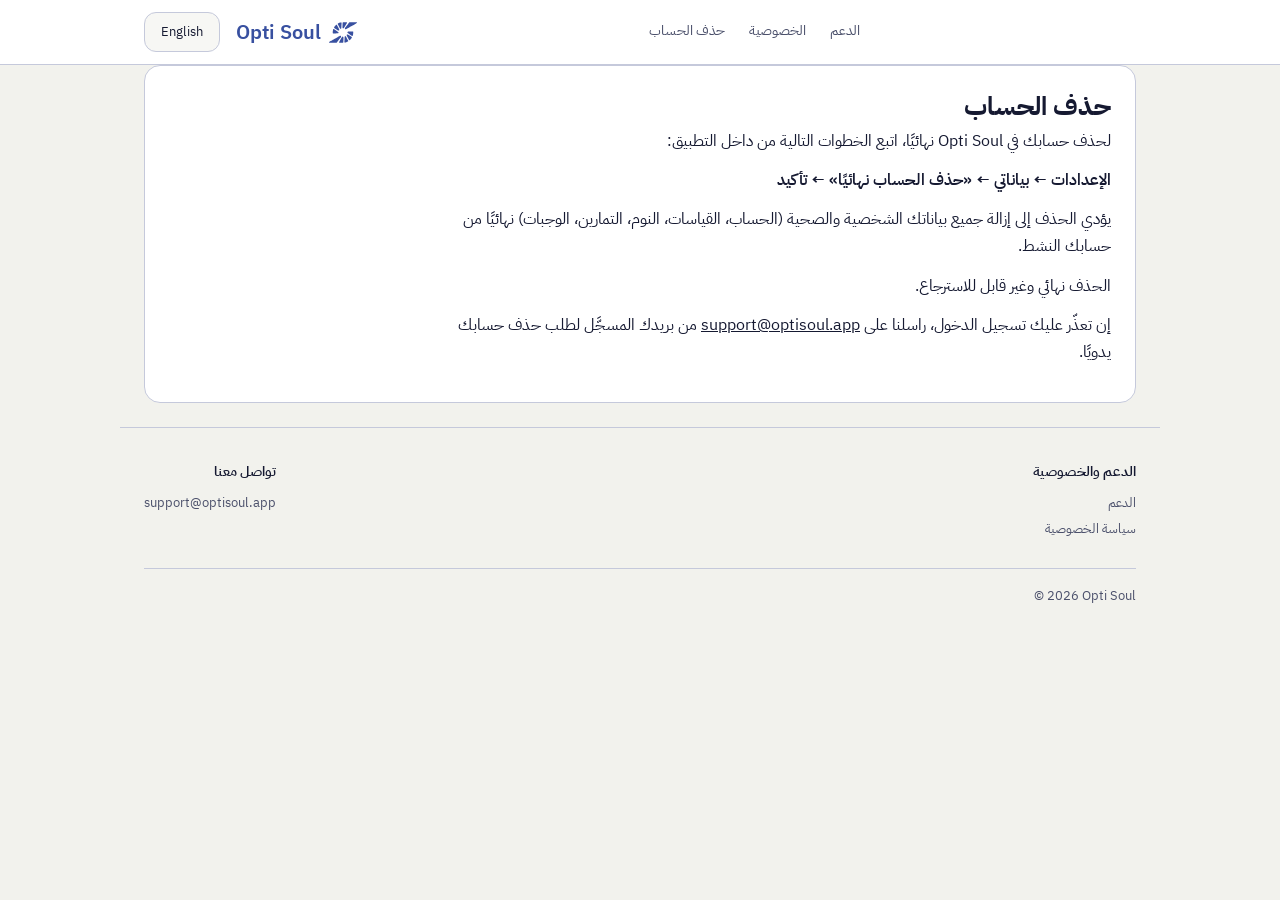
==== commit d8104a14: "delete-account: measured screen name «بياناتي» / My Data Co-Authored-By: Claude Sonnet 5 <noreply@an" ====
--- a/delete-account/index.html
+++ b/delete-account/index.html
@@ -84,7 +84,7 @@
 <article class="card" data-ar>
   <h1>حذف الحساب</h1>
   <p>لحذف حسابك في Opti Soul نهائيًا، اتبع الخطوات التالية من داخل التطبيق:</p>
-  <p><strong>الإعدادات ← البيانات والخصوصية ← «حذف الحساب نهائيًا» ← تأكيد</strong></p>
+  <p><strong>الإعدادات ← بياناتي ← «حذف الحساب نهائيًا» ← تأكيد</strong></p>
   <p>يؤدي الحذف إلى إزالة جميع بياناتك الشخصية والصحية (الحساب، القياسات، النوم، التمارين، الوجبات) نهائيًا من حسابك النشط.</p>
   <p>الحذف نهائي وغير قابل للاسترجاع.</p>
   <p>إن تعذّر عليك تسجيل الدخول، راسلنا على <a class="ltr" href="mailto:support@optisoul.app">support@optisoul.app</a> من بريدك المسجَّل لطلب حذف حسابك يدويًا.</p>
@@ -94,7 +94,7 @@
 <article class="card" data-en hidden>
   <h1>Delete Account</h1>
   <p>To permanently delete your Opti Soul account, follow these steps in the app:</p>
-  <p><strong>Settings &rsaquo; Data &amp; Privacy &rsaquo; "Permanently delete account" &rsaquo; Confirm</strong></p>
+  <p><strong>Settings &rsaquo; My Data &rsaquo; "Permanently delete account" &rsaquo; Confirm</strong></p>
   <p>Deletion permanently removes all your personal and health data (account, measurements, sleep, workouts, meals) from your active account.</p>
   <p>Deletion is irreversible.</p>
   <p>If you can't sign in, email <a href="mailto:support@optisoul.app">support@optisoul.app</a> from your registered address to request manual deletion.</p>
